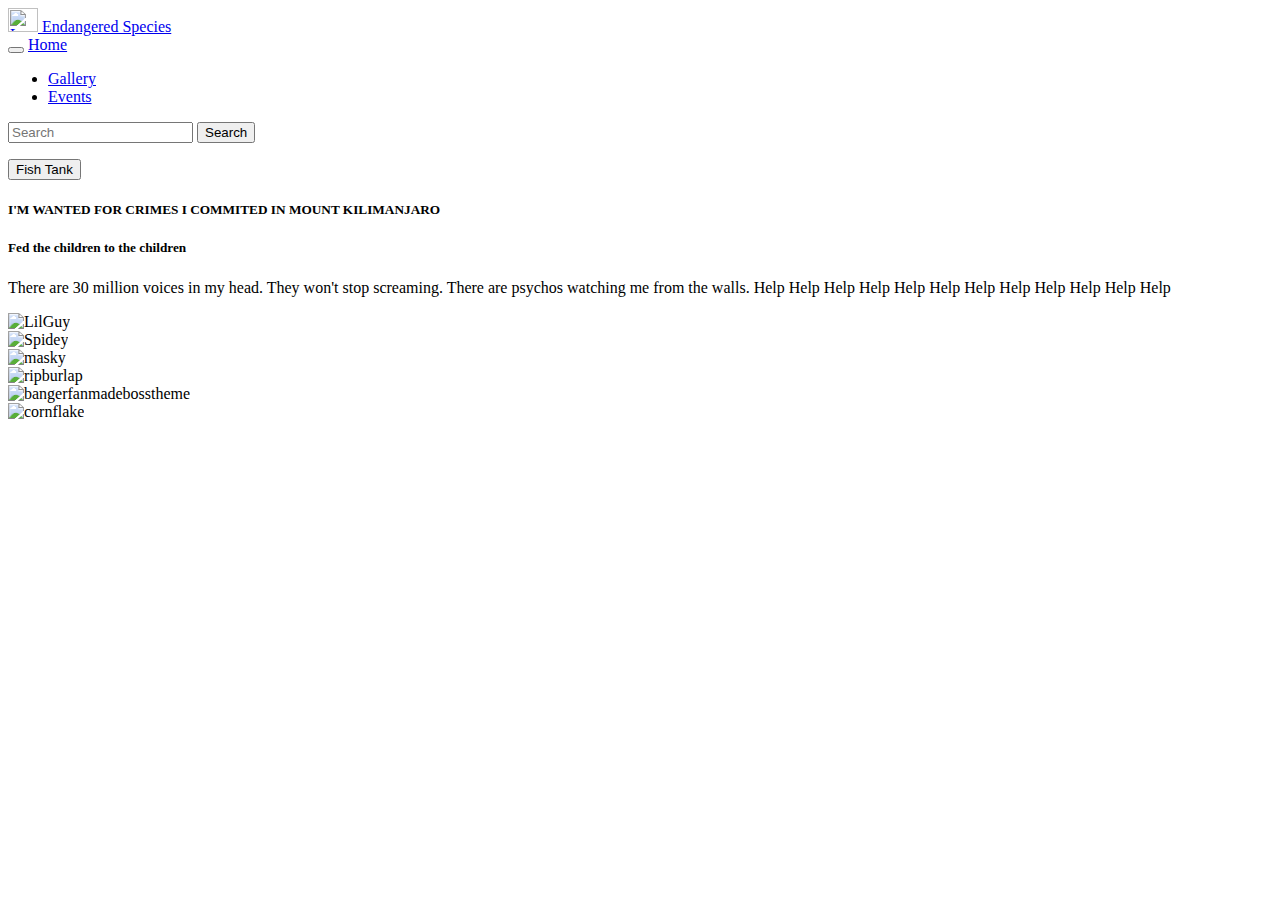
==== index.html @ b2c21884 "Create index.html" ====
<html lang="en">
<head>
    <meta charset="UTF-8">
    <meta name="viewport" content="width=device-width, initial-scale=1.0">
    <title>Endangered Species Central</title>
    <link rel="stylesheet" href="bootstrap.css">
    <link rel="stylesheet" href="style.css">
</head>
<body>
    

    <nav class="navbar navbar-expand-lg bg-body-tertiary">
      <div class="container-fluid">
        <a class="navbar-brand" href="#">
          <img src="images/FR2041_reduced.jpg" alt="Logo" width="30" height="24" class="d-inline-block align-text-top">
          Endangered Species
        </a>
      </div>

    <div class="container-fluid">
      <button class="navbar-toggler" type="button" data-bs-toggle="collapse" data-bs-target="#navbarTogglerDemo03" aria-controls="navbarTogglerDemo03" aria-expanded="false" aria-label="Toggle navigation">
        <span class="navbar-toggler-icon"></span>
      </button>
      <a class="navbar-brand" href="index.html">Home</a>
      <div class="collapse navbar-collapse" id="navbarTogglerDemo03">
        <ul class="navbar-nav me-auto mb-2 mb-lg-0">
          <li class="nav-item">
            <a class="nav-link active" aria-current="page" href="gallery.html">Gallery</a>
          </li>
          <li class="nav-item">
            <a class="nav-link" href="events.html">Events</a>
          </li>
        </ul>
        <form class="d-flex" role="search">
          <input class="form-control me-2" type="search" placeholder="Search" aria-label="Search">
          <button class="btn btn-outline-success" type="submit">Search</button>
        </form>
      </div>
    </div>
  </nav>


  <button class="Emre">Fish Tank</button>

  <h5 class="biology"> I'M WANTED FOR CRIMES I COMMITED IN MOUNT KILIMANJARO</h5>
  <h5 class="biology">Fed the children to the children</h5>

  <p>There are 30 million voices in my head. They won't stop screaming. There are psychos watching me from the walls. Help Help Help Help Help Help Help Help Help Help Help Help</p>

  <div class="eminem">

    <div class="item Knight">
      <img src="images/The_Knight_Front.webp" alt="LilGuy">
    </div>

    <div class="item spooder">
      <img src="images/Hornet_Idle.webp" alt="Spidey">
    </div>

    <div class="item ardilla">
      <img src="images/Quirrel-2.webp" alt="masky">
    </div>

    <div class="item bagbug">
      <img src="images/Cloth-2.webp" alt="ripburlap">
    </div>

    <div class="item ded">
      <img src="images/Tiso.webp" alt="bangerfanmadebosstheme">
    </div>

    <div class="item cornbread">
      <img src="images/Cornifer.webp" alt="cornflake">
    </div>

  </div>



</body>
</html>
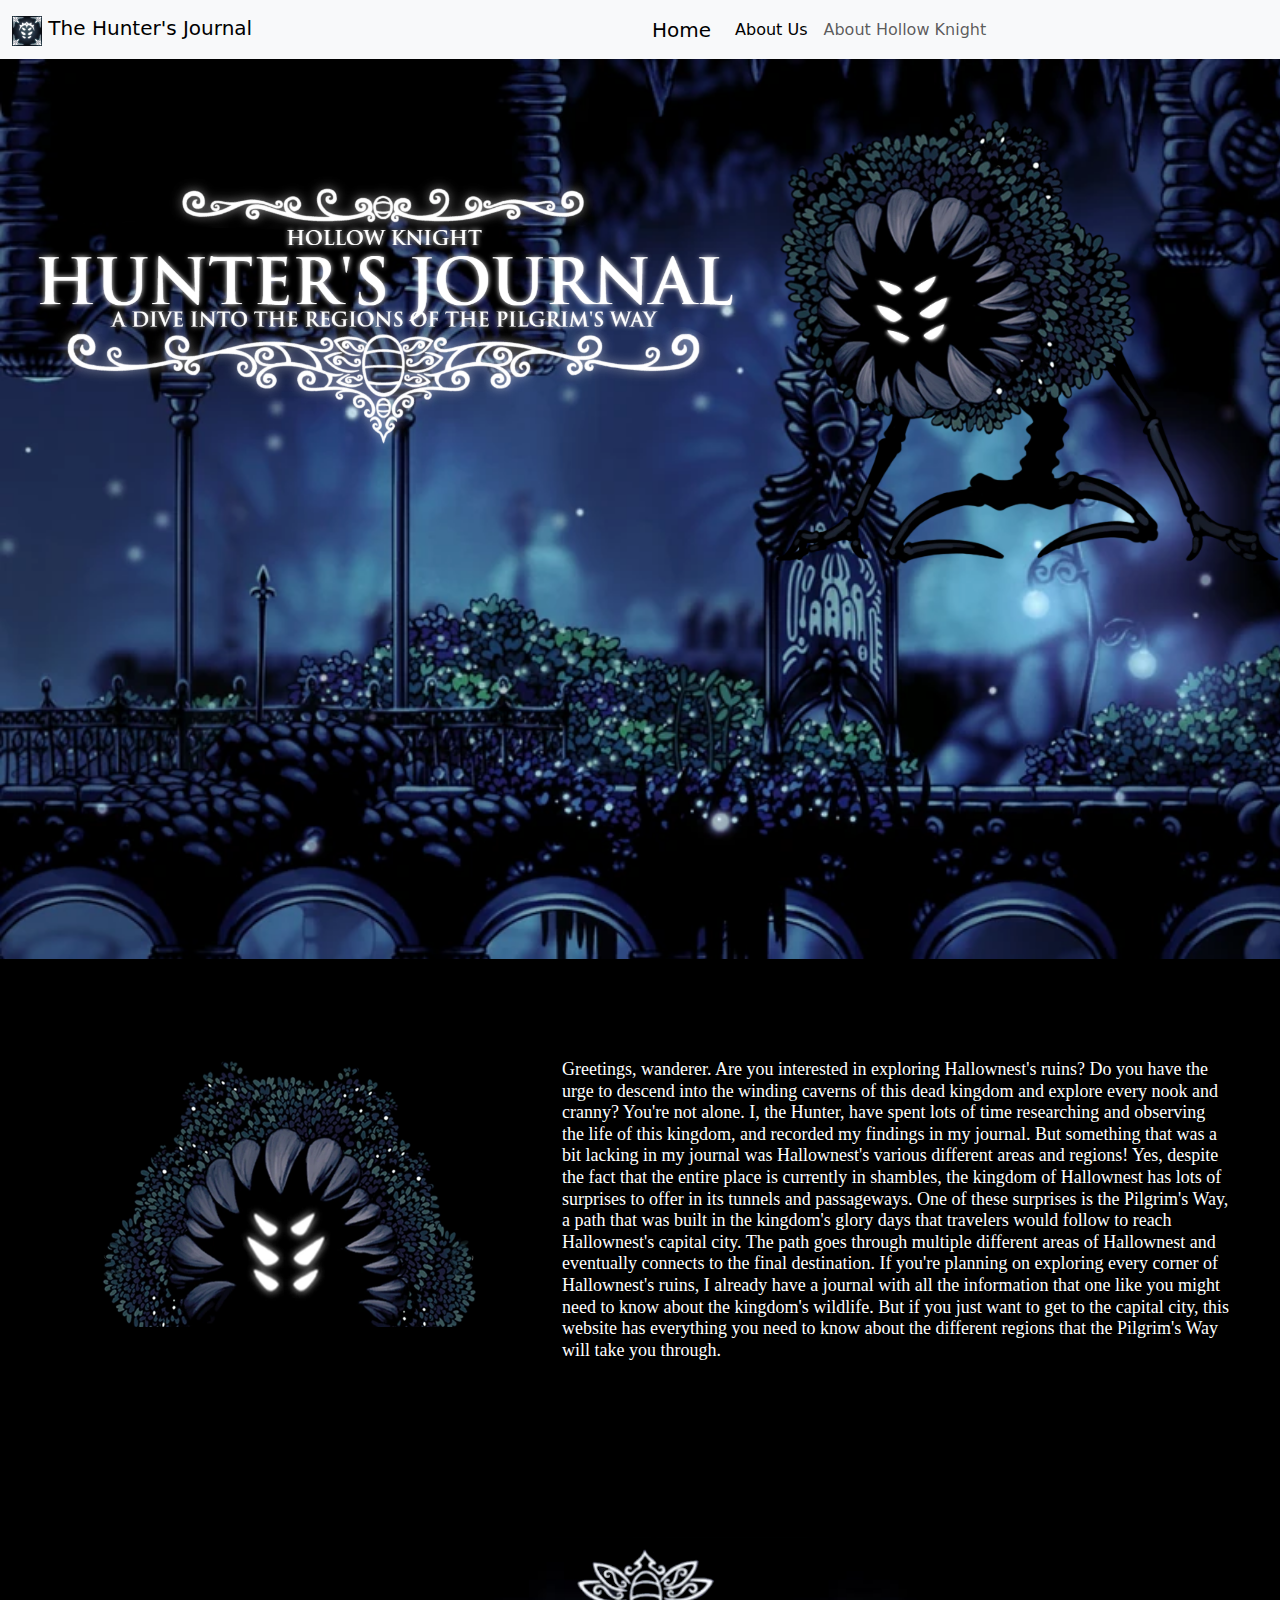
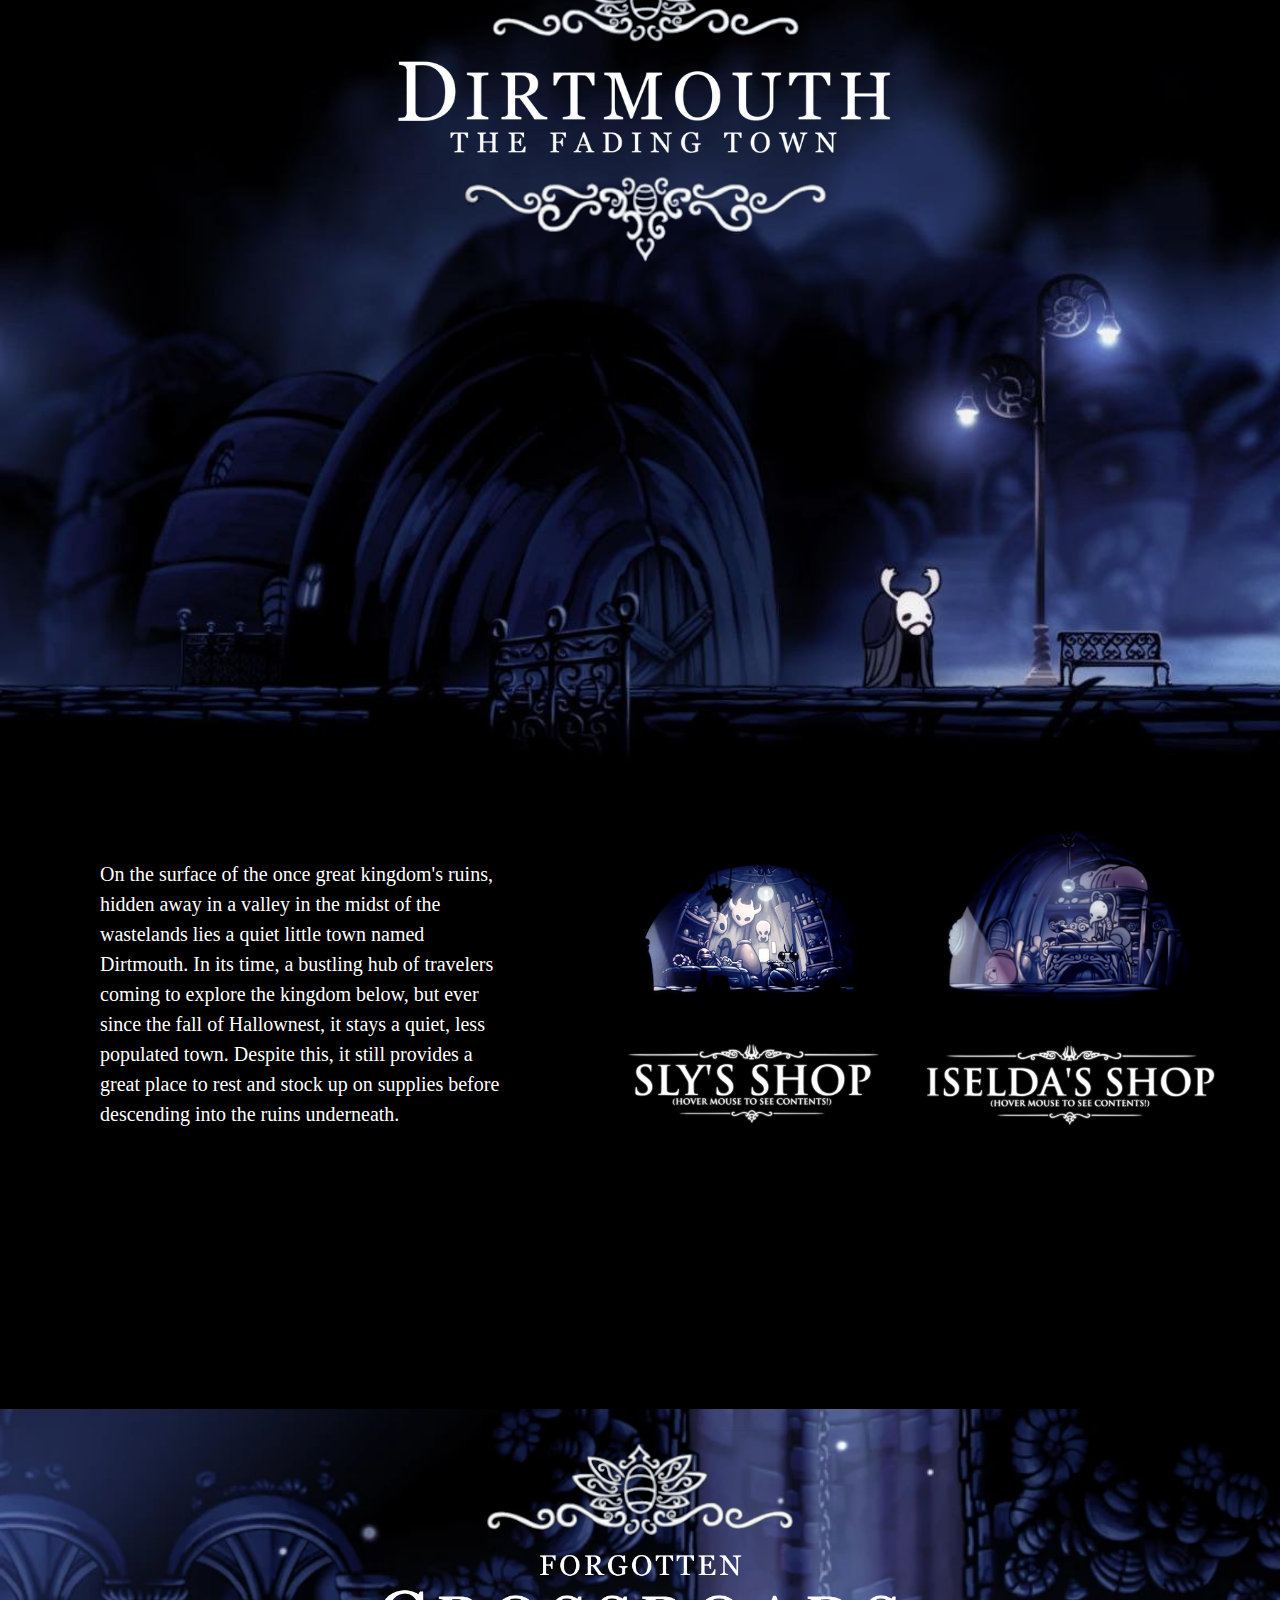
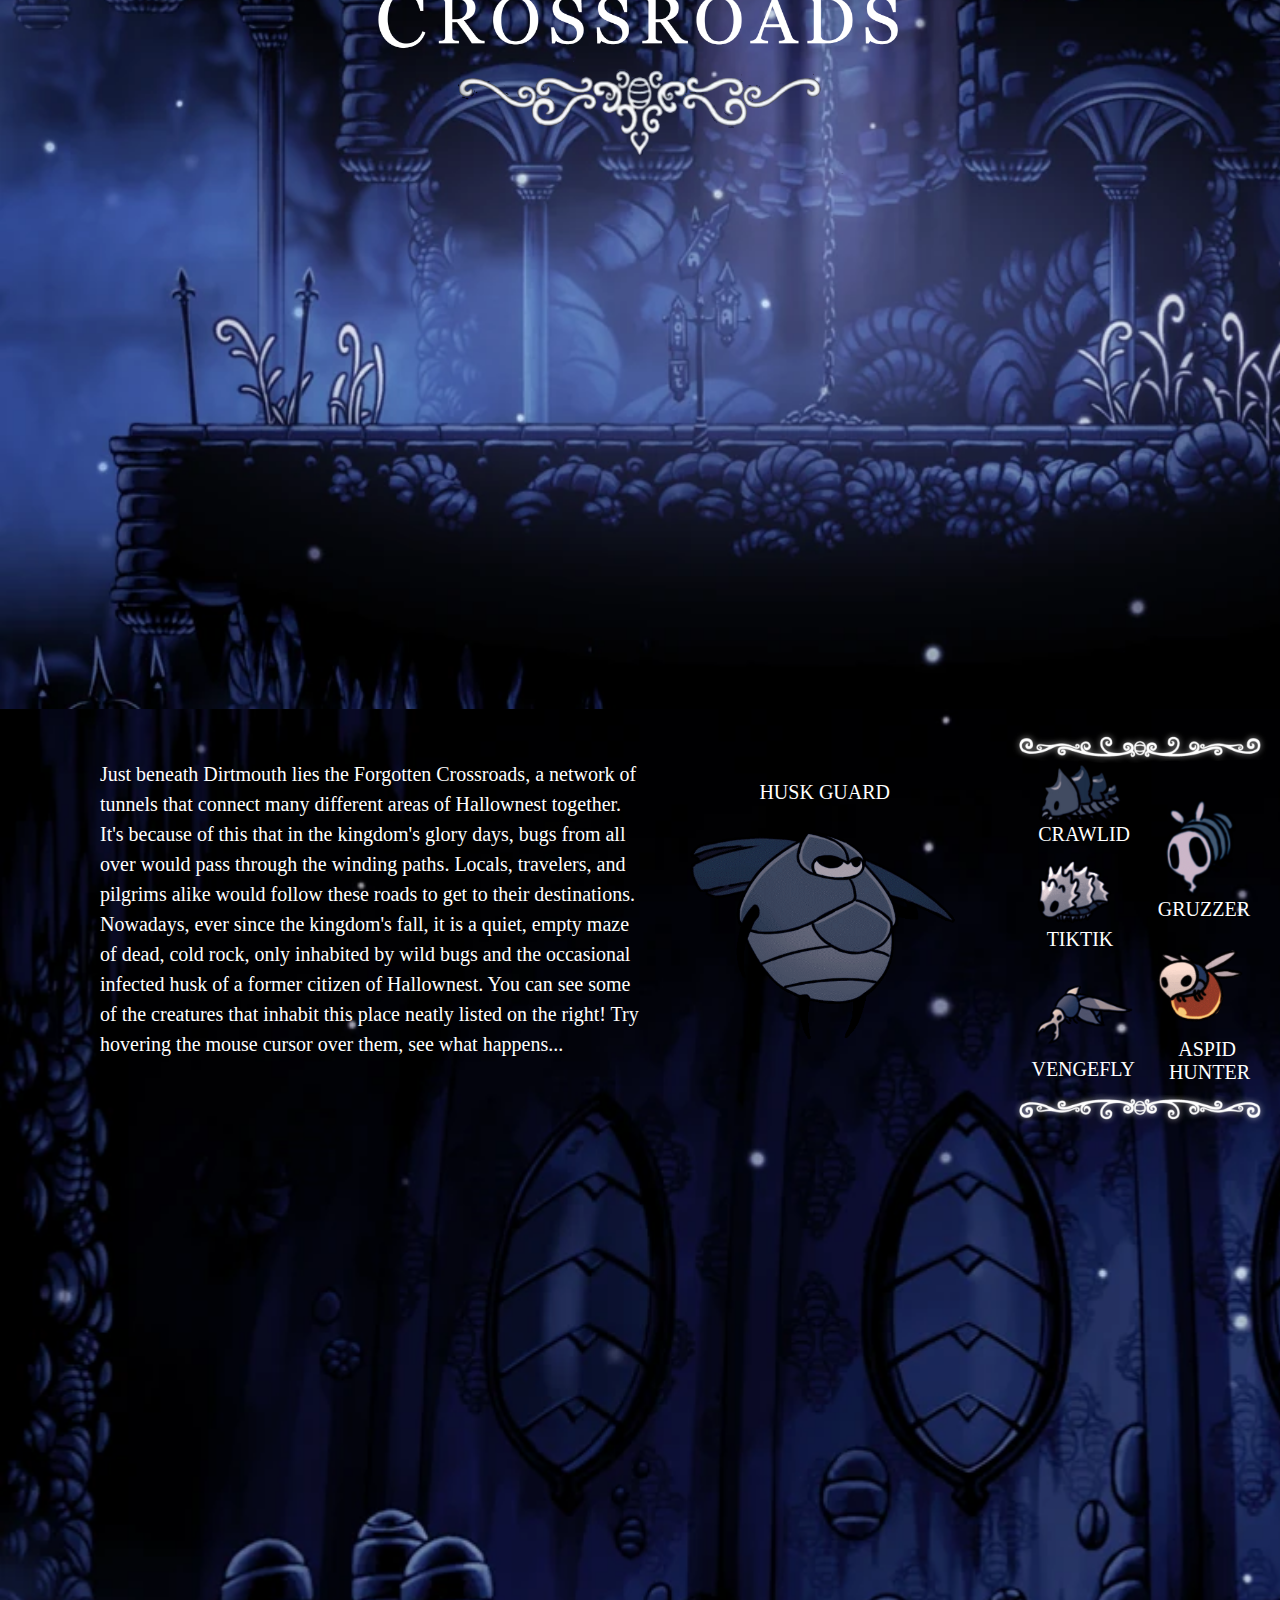
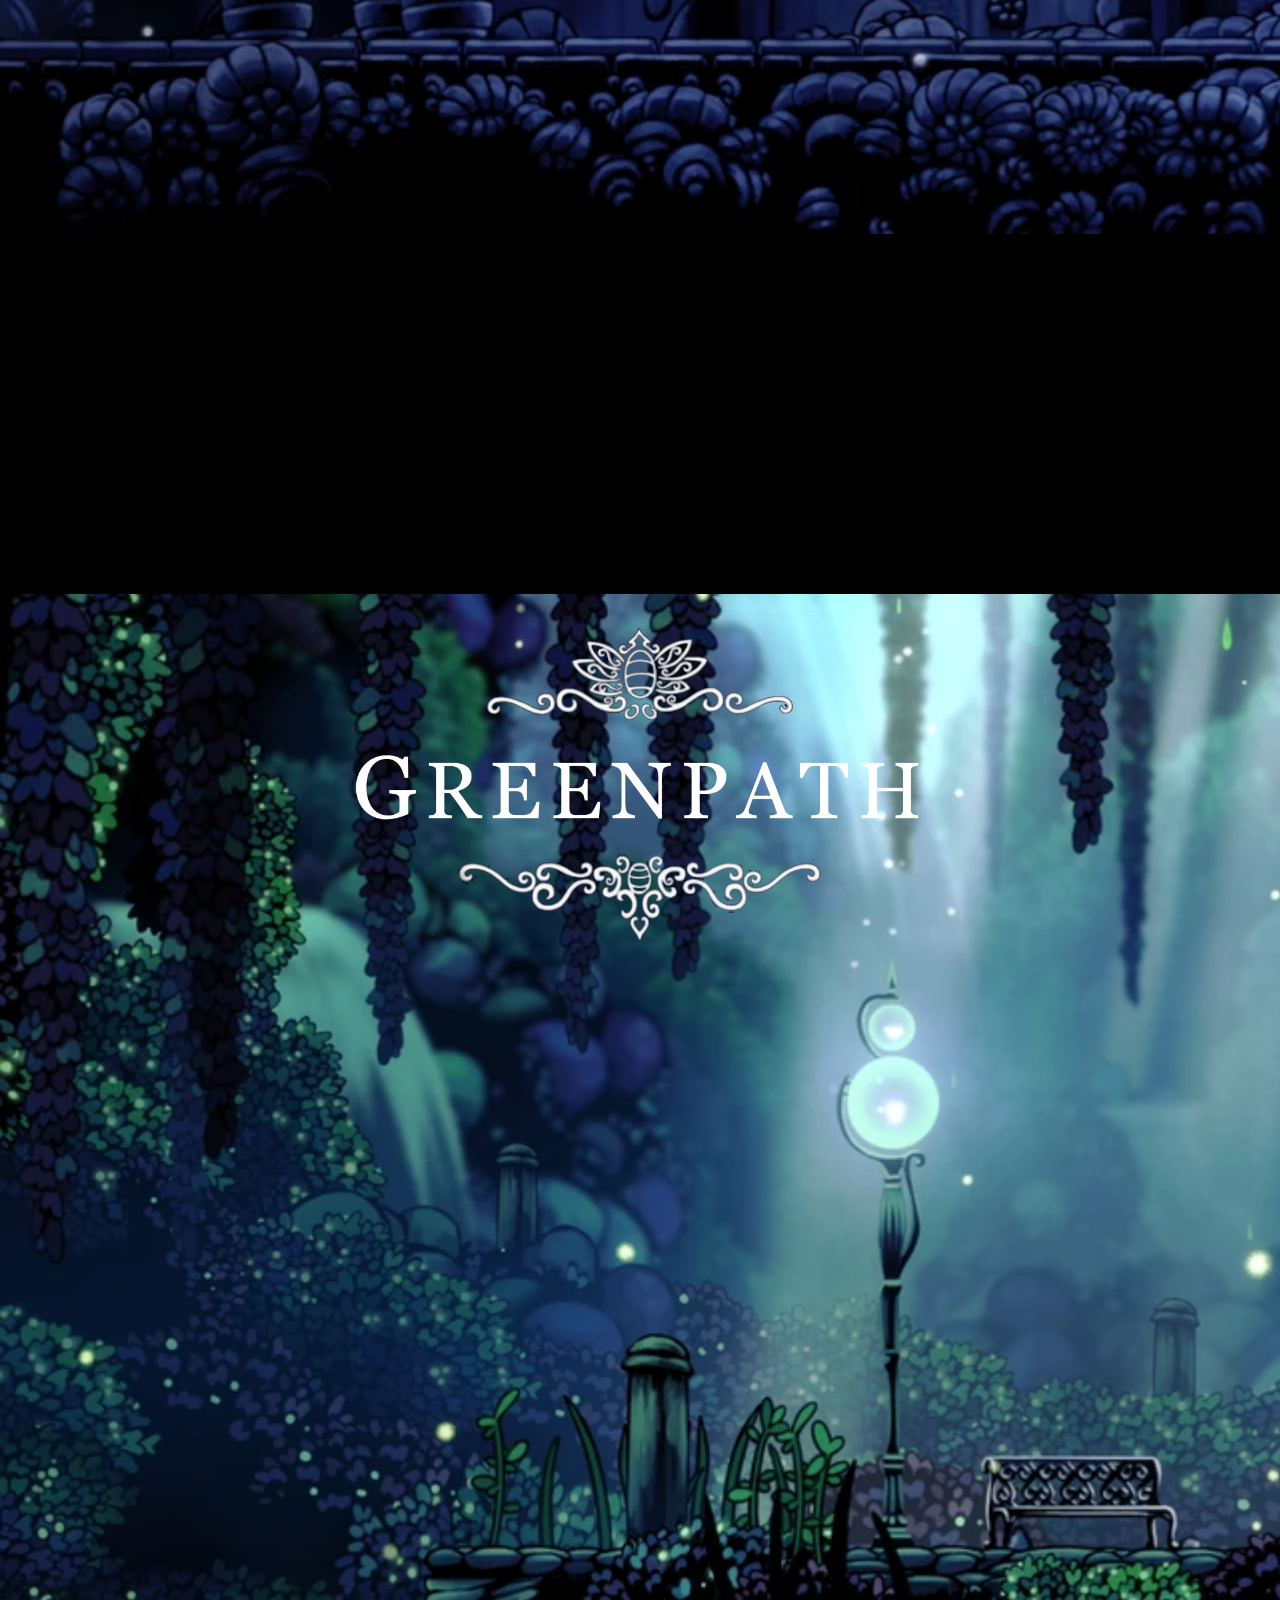
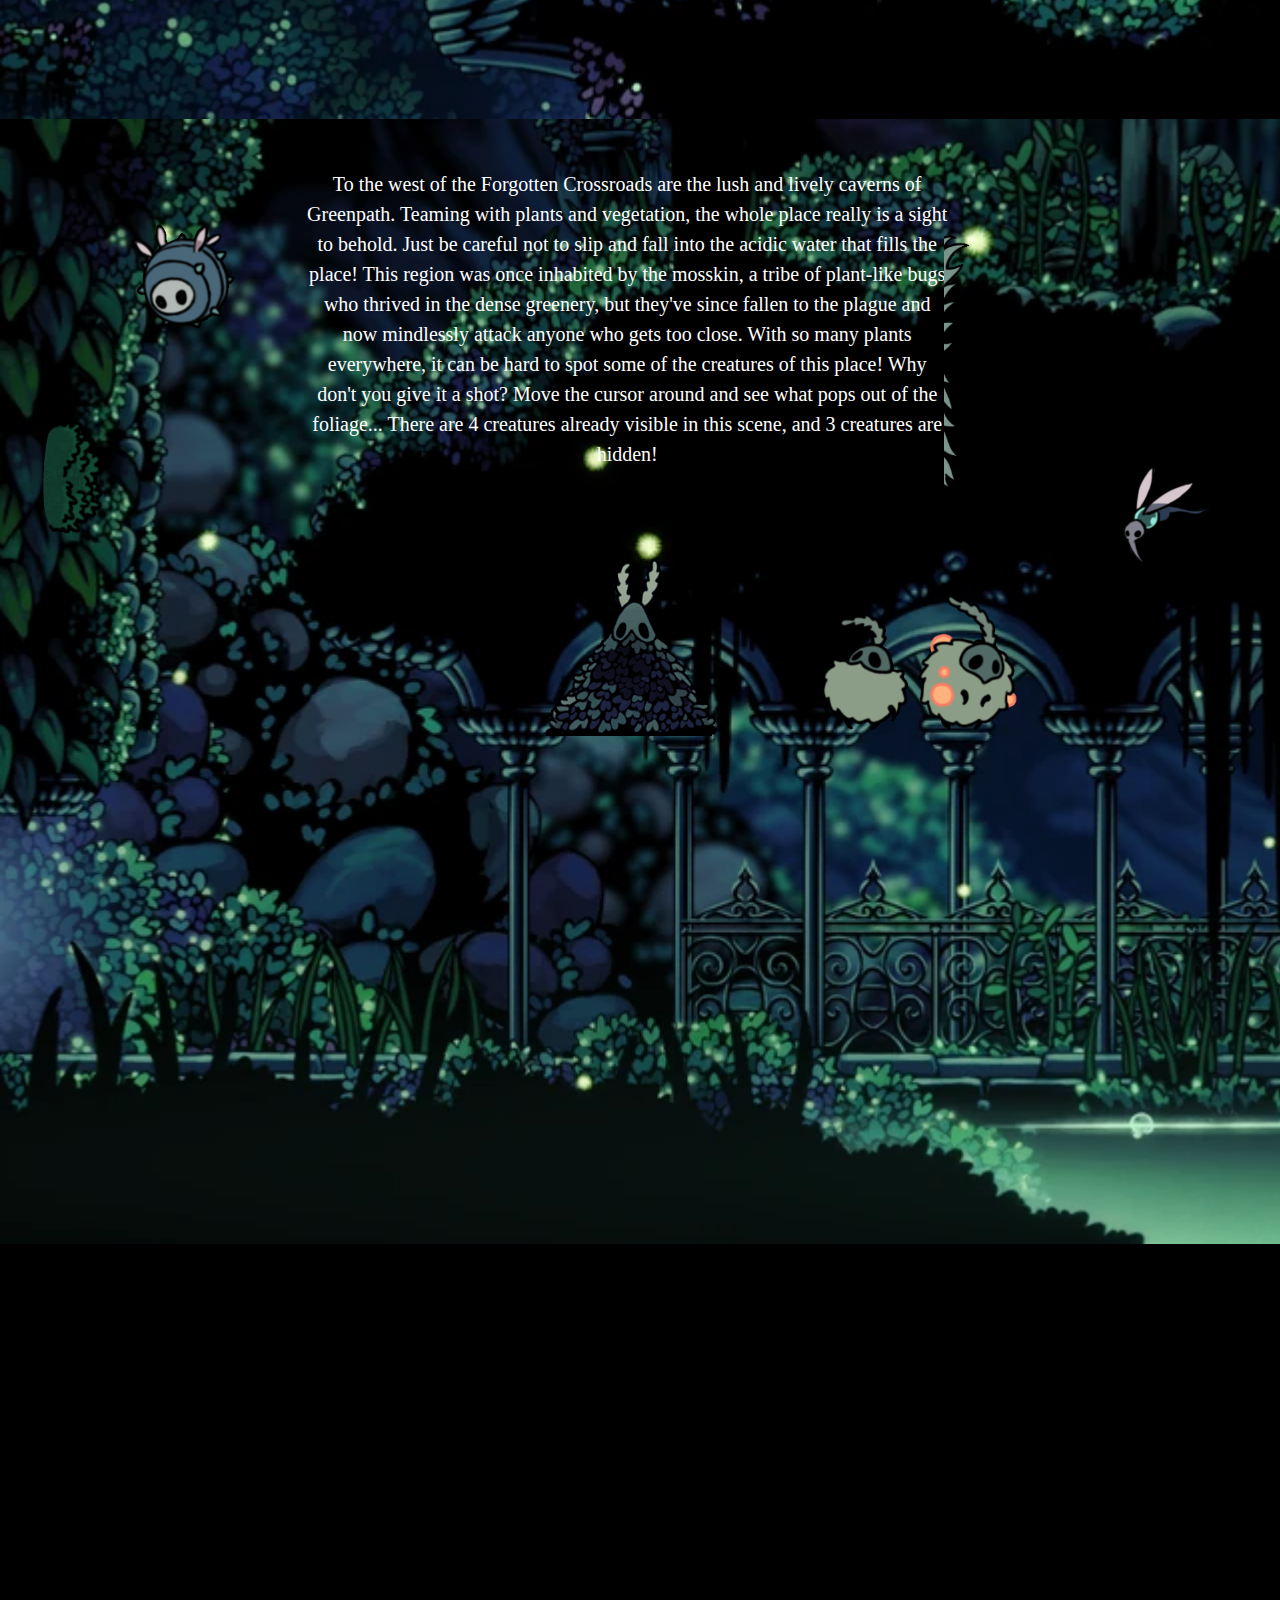
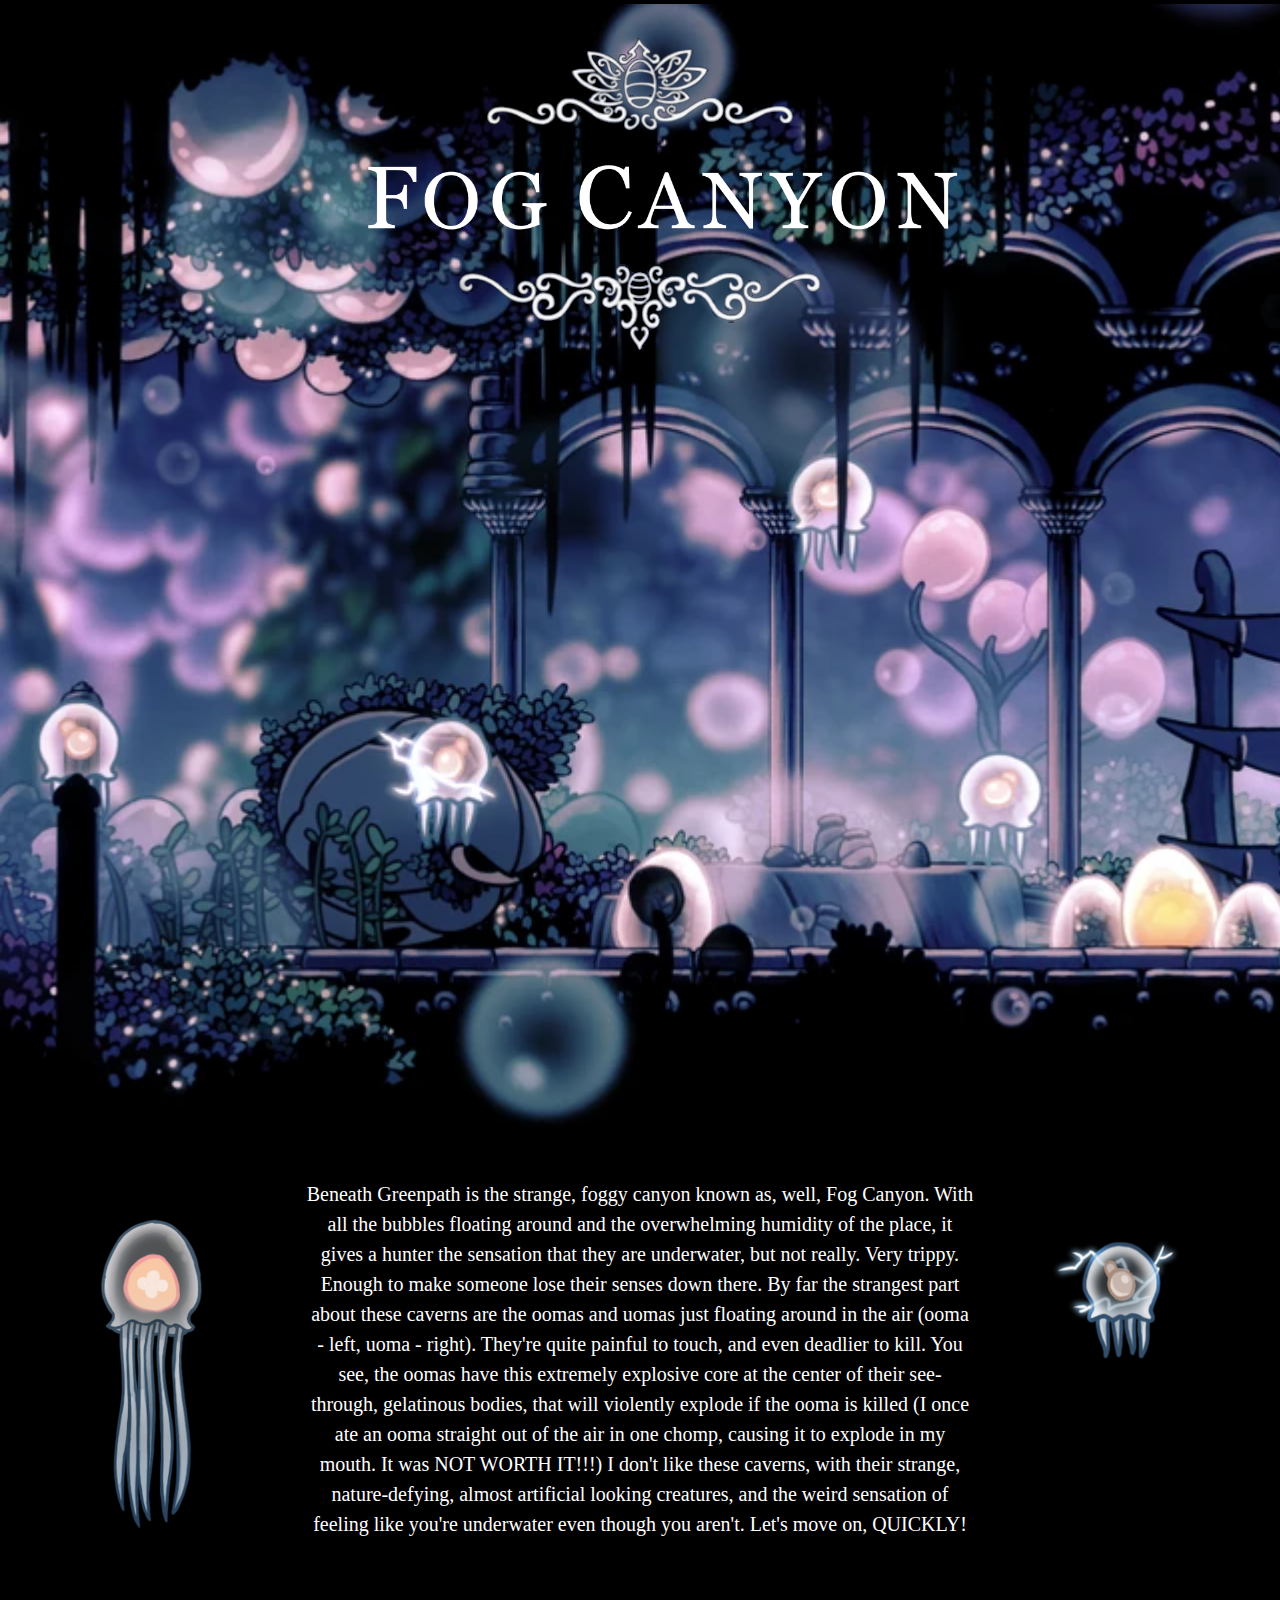
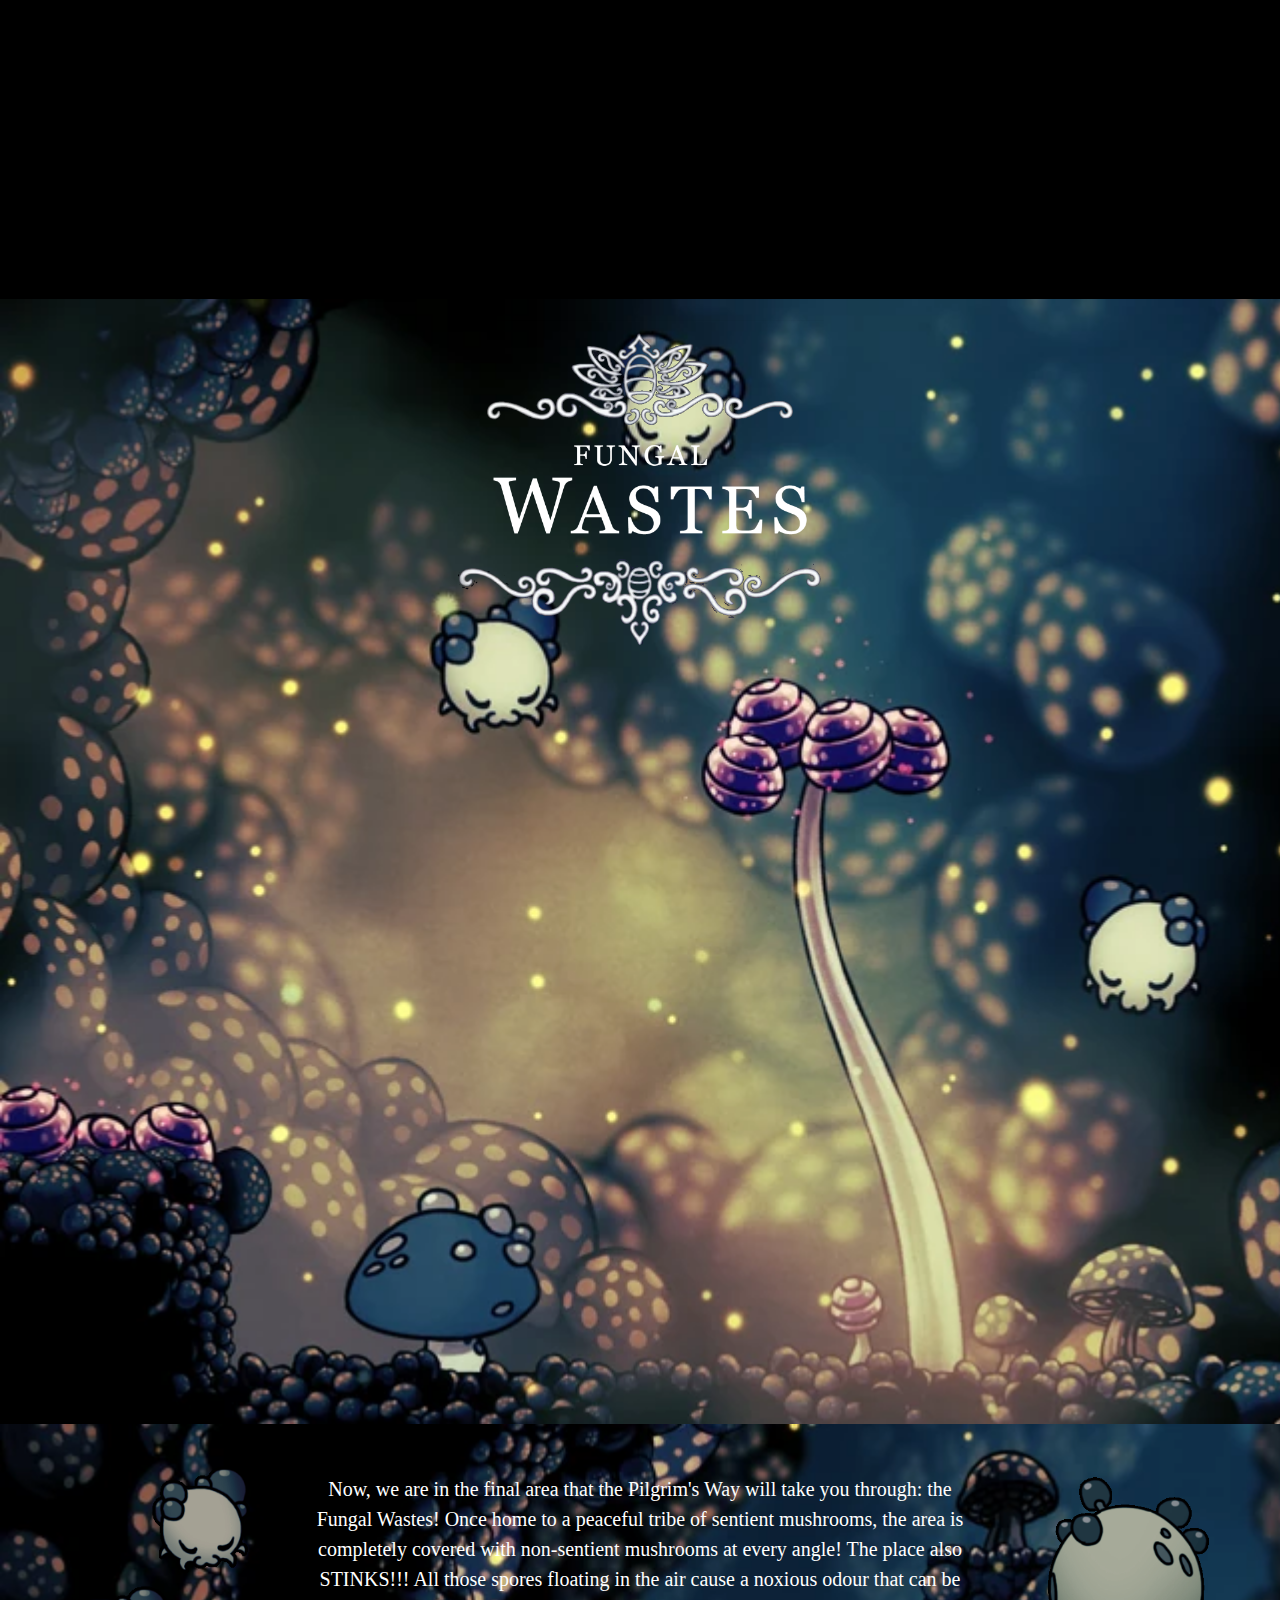
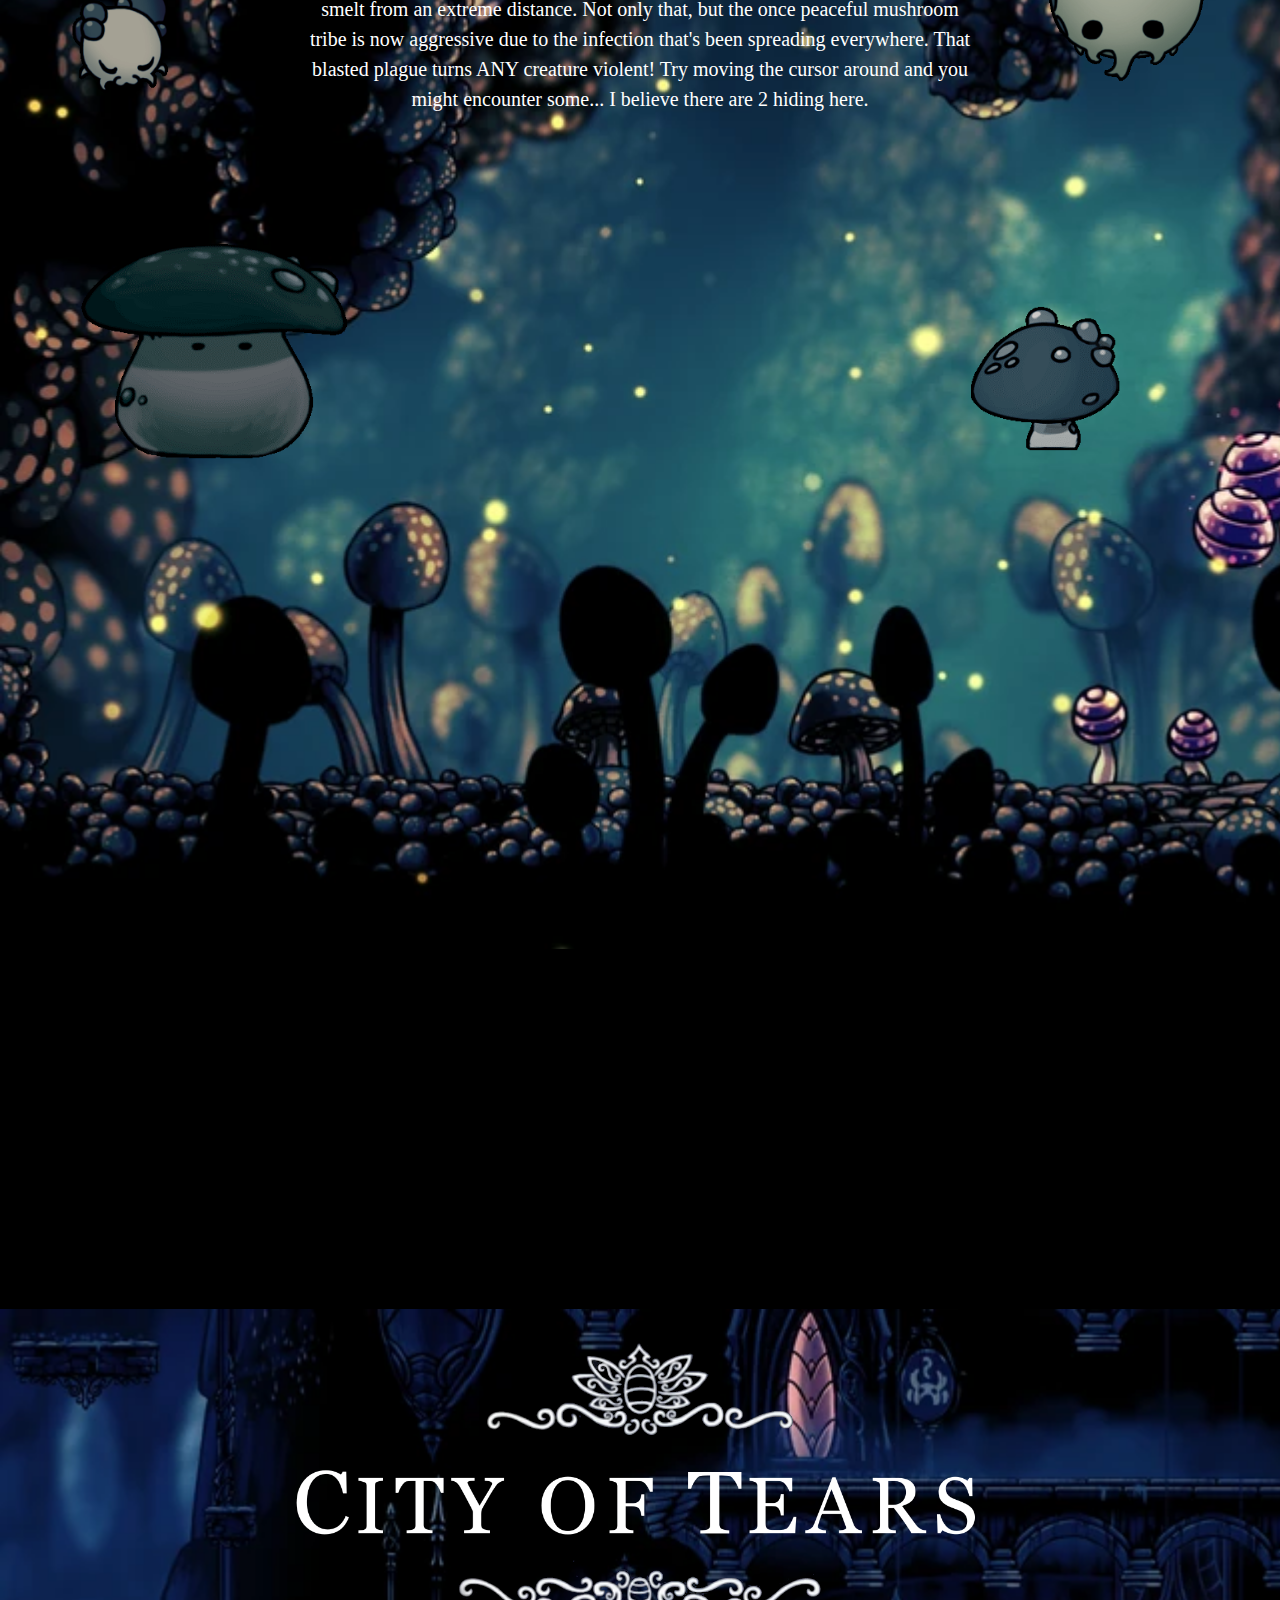
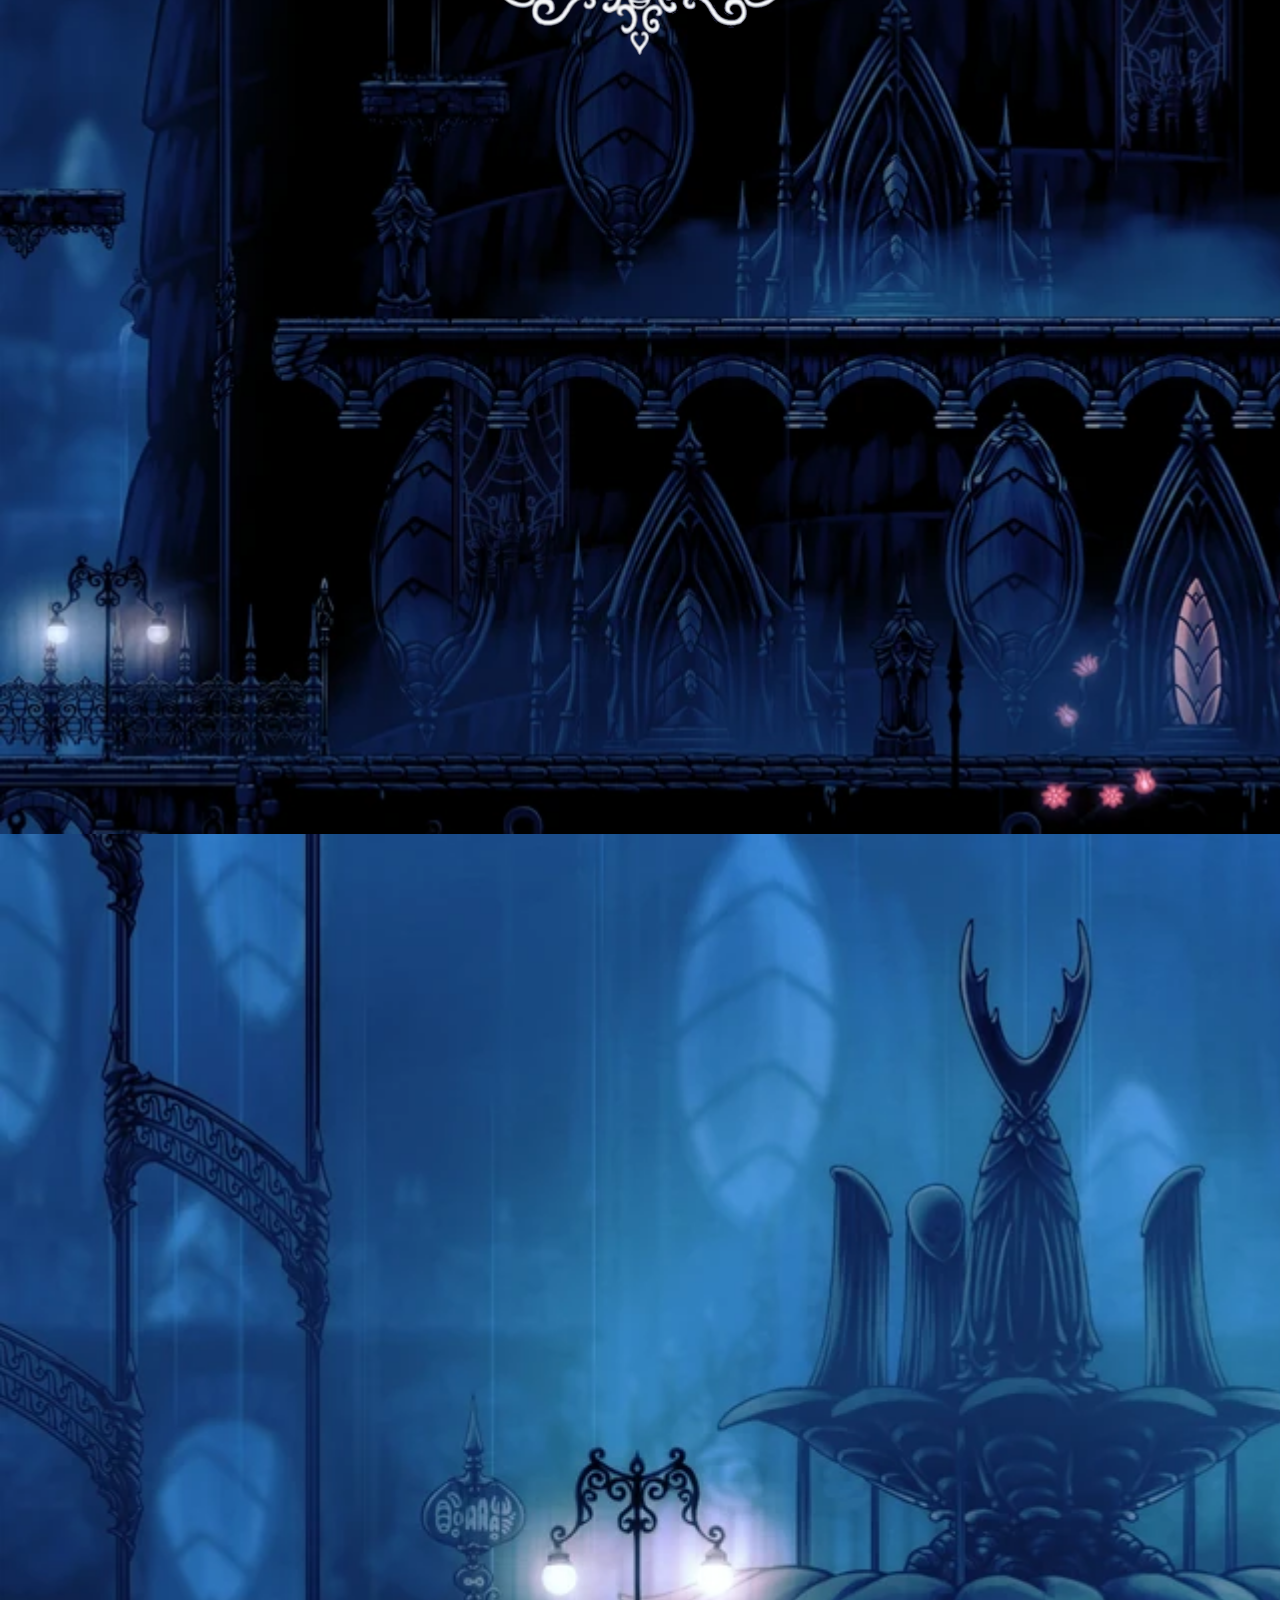
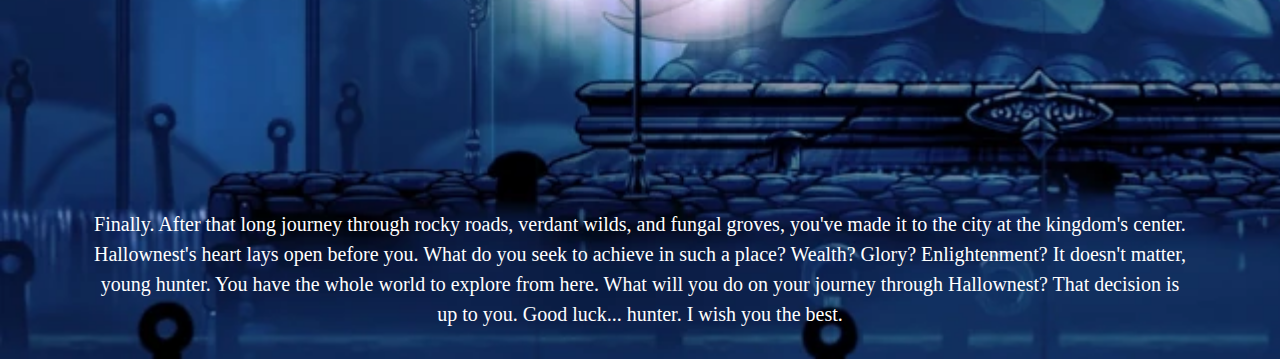
==== commit 036a57f9: "Add files via upload" ====
--- a/index.html
+++ b/index.html
@@ -1,81 +1,310 @@
-<html lang="en">
-<head>
-    <meta charset="UTF-8">
-    <meta name="viewport" content="width=device-width, initial-scale=1.0">
-    <title>Endangered Species Central</title>
-    <link rel="stylesheet" href="bootstrap.css">
-    <link rel="stylesheet" href="style.css">
-</head>
-<body>
-    
-
-    <nav class="navbar navbar-expand-lg bg-body-tertiary">
-      <div class="container-fluid">
-        <a class="navbar-brand" href="#">
-          <img src="images/FR2041_reduced.jpg" alt="Logo" width="30" height="24" class="d-inline-block align-text-top">
-          Endangered Species
-        </a>
-      </div>
-
-    <div class="container-fluid">
-      <button class="navbar-toggler" type="button" data-bs-toggle="collapse" data-bs-target="#navbarTogglerDemo03" aria-controls="navbarTogglerDemo03" aria-expanded="false" aria-label="Toggle navigation">
-        <span class="navbar-toggler-icon"></span>
-      </button>
-      <a class="navbar-brand" href="index.html">Home</a>
-      <div class="collapse navbar-collapse" id="navbarTogglerDemo03">
-        <ul class="navbar-nav me-auto mb-2 mb-lg-0">
-          <li class="nav-item">
-            <a class="nav-link active" aria-current="page" href="gallery.html">Gallery</a>
-          </li>
-          <li class="nav-item">
-            <a class="nav-link" href="events.html">Events</a>
-          </li>
-        </ul>
-        <form class="d-flex" role="search">
-          <input class="form-control me-2" type="search" placeholder="Search" aria-label="Search">
-          <button class="btn btn-outline-success" type="submit">Search</button>
-        </form>
-      </div>
-    </div>
-  </nav>
-
-
-  <button class="Emre">Fish Tank</button>
-
-  <h5 class="biology"> I'M WANTED FOR CRIMES I COMMITED IN MOUNT KILIMANJARO</h5>
-  <h5 class="biology">Fed the children to the children</h5>
-
-  <p>There are 30 million voices in my head. They won't stop screaming. There are psychos watching me from the walls. Help Help Help Help Help Help Help Help Help Help Help Help</p>
-
-  <div class="eminem">
-
-    <div class="item Knight">
-      <img src="images/The_Knight_Front.webp" alt="LilGuy">
-    </div>
-
-    <div class="item spooder">
-      <img src="images/Hornet_Idle.webp" alt="Spidey">
-    </div>
-
-    <div class="item ardilla">
-      <img src="images/Quirrel-2.webp" alt="masky">
-    </div>
-
-    <div class="item bagbug">
-      <img src="images/Cloth-2.webp" alt="ripburlap">
-    </div>
-
-    <div class="item ded">
-      <img src="images/Tiso.webp" alt="bangerfanmadebosstheme">
-    </div>
-
-    <div class="item cornbread">
-      <img src="images/Cornifer.webp" alt="cornflake">
-    </div>
-
-  </div>
-
-
-
-</body>
-</html>
+<html lang="en">
+<head>
+    <meta charset="UTF-8">
+    <meta name="viewport" content="width=device-width, initial-scale=1.0">
+    <title>Hunter's Journal</title>
+    <link rel="stylesheet" href="bootstrap.css">
+    <link rel="stylesheet" href="style.css">
+</head>
+<body>
+
+
+  <script src="https://cdn.jsdelivr.net/npm/bootstrap@5.3.3/dist/js/bootstrap.bundle.min.js" integrity="sha384-YvpcrYf0tY3lHB60NNkmXc5s9fDVZLESaAA55NDzOxhy9GkcIdslK1eN7N6jIeHz" crossorigin="anonymous"></script>
+
+
+    <nav class="navbar navbar-expand-lg bg-body-tertiary">
+        <div class="container-fluid">
+          <a class="navbar-brand" href="#">
+            <img src="images/download.jpg" alt="Logo" width="30" height="30" class="d-inline-block align-text-top">
+            The Hunter's Journal
+          </a>
+        </div>
+  
+      <div class="container-fluid">
+        <button class="navbar-toggler" type="button" data-bs-toggle="collapse" data-bs-target="#navbarTogglerDemo03" aria-controls="navbarTogglerDemo03" aria-expanded="false" aria-label="Toggle navigation">
+          <span class="navbar-toggler-icon"></span>
+        </button>
+        <a class="navbar-brand" href="index.html">Home</a>
+        <div class="collapse navbar-collapse" id="navbarTogglerDemo03">
+          <ul class="navbar-nav me-auto mb-2 mb-lg-0">
+            <li class="nav-item">
+              <a class="nav-link active" aria-current="page" href="about us.html">About Us</a>
+            </li>
+            <li class="nav-item">
+              <a class="nav-link" href="about hollow knight.html">About Hollow Knight</a>
+            </li>
+          </ul>
+        </div>
+      </div>
+    </nav>
+
+
+<div class="background1">
+  <div class="title">
+    <img src="images/download.png" alt="Title card">
+</div>
+
+<div class="hunter">
+    <img src="images/Hunter_Full_Body.webp" alt="The fabled Hunter in all his glory">
+</div>
+</div>
+
+
+<div class="hunter2">
+  <img src="images/Hunter.webp" alt="The Hunter stalking its prey">
+</div>
+
+
+<div class="Intro">
+<h1>Greetings, wanderer. Are you interested in exploring Hallownest's ruins? Do you have the urge to descend into the winding caverns of this dead kingdom and explore every nook and cranny? You're not alone. I, the Hunter, have spent lots of time researching and observing the life of this kingdom, and recorded my findings in my journal. But something that was a bit lacking in my journal was Hallownest's various different areas and regions! Yes, despite the fact that the entire place is currently in shambles, the kingdom of Hallownest has lots of surprises to offer in its tunnels and passageways. One of these surprises is the Pilgrim's Way, a path that was built in the kingdom's glory days that travelers would follow to reach Hallownest's capital city. The path goes through multiple different areas of Hallownest and eventually connects to the final destination. If you're planning on exploring every corner of Hallownest's ruins, I already have a journal with all the information that one like you might need to know about the kingdom's wildlife. But if you just want to get to the capital city, this website has everything you need to know about the different regions that the Pilgrim's Way will take you through.</h1>
+</div>
+
+
+
+
+<div class="background2">
+  <div class="dirtmouthtitle">
+    <img src="images/Dirtmouthtitle.webp" alt="Dirtmouth: The Fading Town">
+  </div>
+</div>
+
+<div class="yappinaboutdirtmouth">
+  <p>On the surface of the once great kingdom's ruins, hidden away in a valley in the midst of the wastelands lies a quiet little town named Dirtmouth. In its time, a bustling hub of travelers coming to explore the kingdom below, but ever since the fall of Hallownest, it stays a quiet, less populated town. Despite this, it still provides a great place to rest and stock up on supplies before descending into the ruins underneath.</p>
+</div>
+
+<div class="sly">
+  <img src="images/Sly's Shop.jpg" alt="Sly's shop in Dirtmouth">
+</div>
+
+<div class="iselda">
+  <img src="images/Iselda's Shop.avif" alt="Iselda's shop in Dirtmouth">
+</div>
+
+<div class="slysshop">
+  <img class="slysstock" src="images/Screenshot (56).png" alt="The stuff Sly sells">
+  <img class="slylabel" src="images/Screenshot (58).png" alt="Sly's Shop label">
+</div>
+
+<div class="iseldasshop">
+  <img class="iseldasstock" src="images/Screenshot (57).png" alt="The stuff Iselda sells">
+  <img class="iseldalabel" src="images/Screenshot (59).png" alt="Iselda's Shop label">
+</div>
+
+
+
+
+
+<div class="background3">
+  <div class="crossroadstitle">
+    <img src="images/ForgottenCrossroadsTitle.webp" alt="Forgotten Crossroads">
+  </div>
+</div>
+
+<div class="background4">
+
+  <div class="yappinaboutcrossroads">
+    <p>Just beneath Dirtmouth lies the Forgotten Crossroads, a network of tunnels that connect many different areas of Hallownest together. It's because of this that in the kingdom's glory days, bugs from all over would pass through the winding paths. Locals, travelers, and pilgrims alike would follow these roads to get to their destinations. Nowadays, ever since the kingdom's fall, it is a quiet, empty maze of dead, cold rock, only inhabited by wild bugs and the occasional infected husk of a former citizen of Hallownest. You can see some of the creatures that inhabit this place neatly listed on the right! Try hovering the mouse cursor over them, see what happens...</p>
+  </div>
+
+<div class="crossroadsinfo">
+  <div class="crossroadsenemies1">
+    <img src="images/top.png" alt="top">
+  </div>
+
+  <div class="crawlid">
+    <img class="crawlidwalk" src="images/Crawlid Walk.gif" alt="A crawlid walking">
+    <img class="crawlididle" src="images/Crawlid.gif" alt="A crawlid staying still">
+  </div>
+  <div class="crawlidtext">
+  <p>CRAWLID</p>
+  </div>
+
+  <div class="tiktik">
+    <img class="tiktikwalk" src="images/Tiktik walk.gif" alt="A tiktik walking">
+    <img class="tiktikidle" src="images/Tiktik.gif" alt="A tiktik staying still">
+  </div>
+  <div class="tiktiktext">
+  <p>TIKTIK</p>
+  </div>
+
+  <div class="vengefly">
+    <img class="vengeflyfly" src="images/Vengefly flying.gif" alt="A vengefly flying">
+    <img class="vengeflyidle" src="images/Vengefly.gif" alt="A vengefly staying still">
+  </div>
+  <div class="vengeflytext">
+  <p>VENGEFLY</p>
+  </div>
+
+  <div class="gruzzer">
+    <img class="gruzzerfly" src="images/Gruzzer flying.gif" alt="A gruzzer flying">
+    <img class="gruzzeridle" src="images/Gruzzer.gif" alt="A gruzzer staying still">
+  </div>
+  <div class="gruzzertext">
+  <p>GRUZZER</p>
+  </div>
+
+  <div class="aspid">
+    <img class="aspidspit" src="images/Aspid spit.gif" alt="An aspid hunter spitting venom at prey">
+    <img class="aspididle" src="images/Aspid Hunter.gif" alt="An aspid hunter staying still">
+  </div>
+  <div class="aspidtext1">
+  <p>ASPID</p>
+  </div>
+  <div class="aspidtext2">
+    <p>HUNTER</p>
+  </div>
+
+  <div class="crossroadsenemies2">
+    <img src="images/bottom.png" alt="bottom">
+  </div>
+</div>
+
+
+  <div class="guardian">
+    <img class="huskguardattack" src="images/Husk guard attack (2).gif" alt="An infected husk guard attacking against its will">
+    <img class="huskguardidle" src="images/Husk guard.gif" alt="A husk guard standing still">
+  </div>
+  <div class="huskguardtext">
+    <p>HUSK GUARD</p>
+  </div>
+
+
+  <div class="walkcycle">
+    <div class="husks">
+      <img src="images/infected_bugs.gif" alt="Infected husks walking">
+    </div>
+  </div>
+
+
+</div>
+
+
+
+
+<div class="background5">
+  <div class="greenpathtitle">
+    <img src="images/Greenpath.webp" alt="Greenpath">
+  </div>
+</div>
+
+<div class="background6">
+
+  <div class="yappinaboutgreenpath">
+    <p>To the west of the Forgotten Crossroads are the lush and lively caverns of Greenpath. Teaming with plants and vegetation, the whole place really is a sight to behold. Just be careful not to slip and fall into the acidic water that fills the place! This region was once inhabited by the mosskin, a tribe of plant-like bugs who thrived in the dense greenery, but they've since fallen to the plague and now mindlessly attack anyone who gets too close. With so many plants everywhere, it can be hard to spot some of the creatures of this place! Why don't you give it a shot? Move the cursor around and see what pops out of the foliage... There are 4 creatures already visible in this scene, and 3 creatures are hidden!</p>
+  </div>
+
+  <div class="mosscreep">
+    <img class="moss" src="images/Mosscreep jumpscare.gif" alt="mosscreep pops out">
+    <img class="bush" src="images/Mosscreep jumpscare 3.gif" alt="mosscreep hiding">
+  </div>
+
+  <div class="mosskin">
+    <img src="images/Mosskin idle.gif" alt="A mosskin just standing around">
+  </div>
+
+  <div class="infectedmosskin">
+    <img src="images/Volatile mosskin idle.gif" alt="An infected mosskin with blobs of infection">
+  </div>
+
+  <div class="squit">
+    <img src="images/Squit Flying.gif" alt="A squit flying in place">
+  </div>
+
+  <div class="obble">
+    <img src="images/Obble flying.gif" alt="An obble flying in place">
+  </div>
+
+  <div class="fooleater">
+    <img class="fooleaterchomp" src="images/Fool eater chomp.gif" alt="A fool eater lashing out at prey">
+    <img class="fooleateridle" src="images/Fool eater.gif" alt="A fool eater waiting for prey to get close">
+  </div>
+
+  <div class="mossknight">
+    <img class="mossfight" src="images/Moss knight jumpscare.gif" alt="A moss knight ready to defend its tribe from intruders!">
+    <img class="mosshide" src="images/Moss knight.gif" alt="A moss knight hiding in the foliage for a trespasser to show up">
+  </div>
+
+</div>
+
+
+
+<div class="background7">
+  <div class="fogcanyontitle">
+    <img src="images/Fogcanyontitle.webp" alt="Fog Canyon">
+  </div>
+</div>
+
+<div class="yappinaboutfogcanyon">
+  <p>Beneath Greenpath is the strange, foggy canyon known as, well, Fog Canyon. With all the bubbles floating around and the overwhelming humidity of the place, it gives a hunter the sensation that they are underwater, but not really. Very trippy. Enough to make someone lose their senses down there. By far the strangest part about these caverns are the oomas and uomas just floating around in the air (ooma - left, uoma - right). They're quite painful to touch, and even deadlier to kill. You see, the oomas have this extremely explosive core at the center of their see-through, gelatinous bodies, that will violently explode if the ooma is killed (I once ate an ooma straight out of the air in one chomp, causing it to explode in my mouth. It was NOT WORTH IT!!!) I don't like these caverns, with their strange, nature-defying, almost artificial looking creatures, and the weird sensation of feeling like you're underwater even though you aren't. Let's move on, QUICKLY!</p>
+</div>
+
+<div class="ooma">
+  <img src="images/Ooma.webp" alt="An ooma from Fog Canyon">
+</div>
+
+<div class="uoma">
+  <img src="images/Uoma.webp" alt="An uoma from Fog Canyon">
+</div>
+
+
+
+<div class="background8">
+  <div class="fungalwastestitle">
+    <img src="images/Fungalwastestitle.webp" alt="Fungal Wastes">
+  </div>
+</div>
+
+<div class="background9">
+
+  <div class="yappinaboutfungalwastes">
+    <p>Now, we are in the final area that the Pilgrim's Way will take you through: the Fungal Wastes! Once home to a peaceful tribe of sentient mushrooms, the area is completely covered with non-sentient mushrooms at every angle! The place also STINKS!!! All those spores floating in the air cause a noxious odour that can be smelt from an extreme distance. Not only that, but the once peaceful mushroom tribe is now aggressive due to the infection that's been spreading everywhere. That blasted plague turns ANY creature violent! Try moving the cursor around and you might encounter some... I believe there are 2 hiding here.</p>
+  </div>
+
+  <div class="fungling">
+    <img src="images/Fungling float.gif" alt="A fungling carelessly floating in the air">
+  </div>
+
+  <div class="fungling2">
+    <img src="images/Fungling float.gif" alt="A fungling carelessly floating in the air">
+  </div>
+
+  <div class="fungoon">
+    <img src="images/Fungoon float.gif" alt="A fungoon floating in the air">
+  </div>
+
+  <div class="shrumalwarrior">
+    <img class="wah" src="images/Mushroom jumpscare.gif" alt="A shrumal warrior ready to defend itself">
+    <img class="mushroom" src="images/Mushroom.gif" alt="A shrumal warrior resting">
+  </div>
+
+  <div class="shrumalogre">
+    <img class="braindamage" src="images/Shrumal ogre.gif" alt="A shrumal ogre ready to defend itself">
+    <img class="bigmushroom" src="images/Big mushroom.gif" alt="A shrumal ogre resting">
+  </div>
+
+  <div class="walkin">
+    <div class="ambloom">
+      <img src="images/Ambloom walk.gif" alt="An ambloom walking across the screen">
+    </div>
+  </div>
+
+</div>
+
+
+
+<div class="background10">
+  <div class="cityoftearstitle">
+    <img src="images/CityofTearsTitle.webp" alt="City of Tears">
+  </div>
+</div>
+
+<div class="background11"></div>
+
+<div class="yappinaboutcityoftears">
+  <p>Finally. After that long journey through rocky roads, verdant wilds, and fungal groves, you've made it to the city at the kingdom's center. Hallownest's heart lays open before you. What do you seek to achieve in such a place? Wealth? Glory? Enlightenment? It doesn't matter, young hunter. You have the whole world to explore from here. What will you do on your journey through Hallownest? That decision is up to you. Good luck... hunter. I wish you the best.</p>
+</div>
+
+
+
+</body>
+</html>